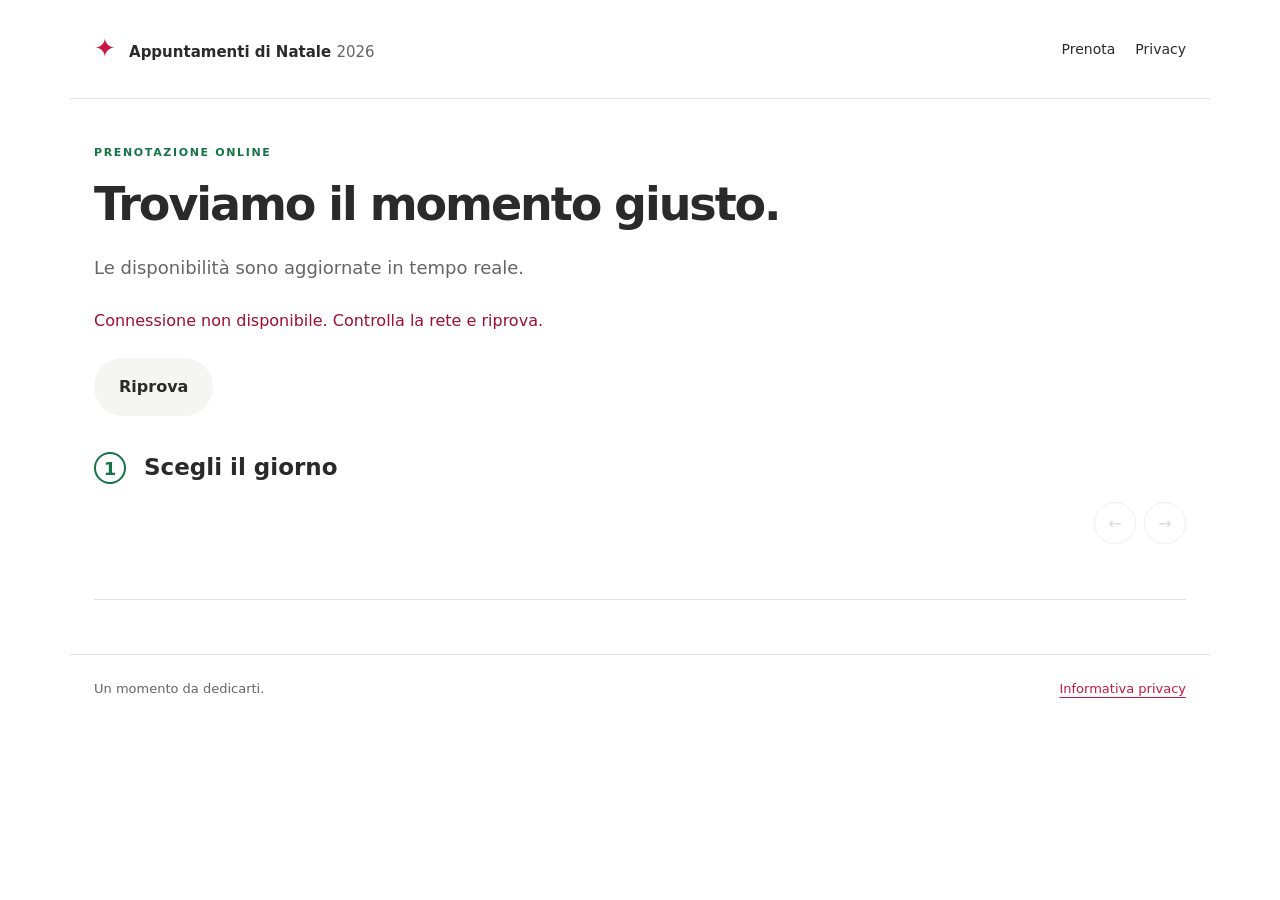
==== booking.html @ dcabae86 "Initial Beta commit" ====
<!doctype html>
<html lang="it">

<head>
    <meta charset="utf-8">
    <meta name="viewport" content="width=device-width, initial-scale=1">
    <meta name="description" content="Scegli il giorno e l’orario del tuo appuntamento di Natale.">
    <title>Prenota · Natale 2026</title>
    <link rel="stylesheet" href="./assets/css/reset.css">
    <link rel="stylesheet" href="./assets/css/variables.css">
    <link rel="stylesheet" href="./assets/css/site.css">
</head>

<body><a class="skip" href="#main">Vai al contenuto</a>
    <header class="site-header"><a class="brand" href="./index.html"><span class="brand-mark"
                aria-hidden="true">✦</span> Appuntamenti di Natale <span class="year">2026</span></a>
        <nav aria-label="Menu principale"><a href="./booking.html">Prenota</a><a href="./privacy.html">Privacy</a></nav>
    </header>
    <main id="main" class="booking-page">
        <p class="eyebrow">PRENOTAZIONE ONLINE</p>
        <h1>Troviamo il momento giusto.</h1>
        <p class="lead">Le disponibilità sono aggiornate in tempo reale.</p><noscript>Per prenotare è necessario
            attivare JavaScript.</noscript>
        <p id="status" class="status" role="status" aria-live="polite">Caricamento delle disponibilità…</p><button
            id="retry" class="secondary" hidden>Riprova</button>
        <section aria-labelledby="day-title">
            <h2 id="day-title"><span class="step-number">1</span> Scegli il giorno</h2>
            <div class="calendar-heading">
                <p id="period" class="muted"></p>
                <div class="calendar-nav"><button type="button" id="previous" aria-label="Giorni precedenti"
                        disabled>←</button><button type="button" id="next" aria-label="Giorni successivi"
                        disabled>→</button></div>
            </div>
            <div id="days" class="day-grid" aria-busy="true"></div>
        </section>
        <section id="time-section" aria-labelledby="time-title" hidden>
            <h2 id="time-title"><span class="step-number">2</span> Scegli l’orario</h2>
            <p id="selected-day" class="muted"></p>
            <div id="slots" class="slot-grid"></div>
        </section>
        <section id="details-section" aria-labelledby="details-title" hidden>
            <h2 id="details-title"><span class="step-number">3</span> Lascia i tuoi dati</h2>
            <p>Manca poco alla conferma. Compila i campi e controlla il riepilogo.</p>
            <form id="booking-form">
                <div class="form-fields"><label for="name">Nome e cognome <span
                            aria-hidden="true">*</span></label><input id="name" name="name" autocomplete="name"
                        maxlength="120" required><label for="email">Email <span
                            aria-hidden="true">*</span></label><input id="email" name="email" type="email"
                        autocomplete="email" maxlength="254" required><label for="phone">Telefono <span
                            class="muted">(facoltativo)</span></label><input id="phone" name="phone" type="tel"
                        autocomplete="tel" maxlength="30"><label class="checkbox"><input id="privacy" type="checkbox"
                            required><span>Confermo di aver letto l’<a href="./privacy.html" target="_blank"
                                rel="noopener">informativa privacy</a>. *</span></label></div>
                <div class="summary">
                    <p class="eyebrow">IL TUO APPUNTAMENTO</p>
                    <p id="summary"></p>
                    <p id="duration" class="muted"></p>
                </div>
                <div id="captcha"></div><button class="primary submit" id="submit" type="submit">Conferma appuntamento
                    <span aria-hidden="true">→</span></button>
                <p id="form-error" role="alert" tabindex="-1"></p>
            </form>
        </section>
    </main>
    <footer><span>Un momento da dedicarti.</span><a href="./privacy.html">Informativa privacy</a></footer>
    <script src="./assets/js/config.js"></script>
    <script type="module" src="./assets/js/main.js"></script>
    <script type="module" src="./assets/js/booking.js"></script>
</body>

</html>
---- assets/css/variables.css ----
:root{--accent:#c81743;--accent-dark:#9e1032;--green:#147445;--ink:#292a29;--muted:#646666;--line:#e2e3e5;--wash:#f5f5f3;--paper:#fff;--radius:18px;--space:24px;--width:1140px;--font:system-ui,-apple-system,BlinkMacSystemFont,"Segoe UI",sans-serif}
---- assets/css/site.css ----
body{font-family:var(--font);color:var(--ink);background:var(--paper);line-height:1.6}a{color:var(--accent);text-underline-offset:4px}button:disabled{cursor:not-allowed;opacity:.5}:focus-visible{outline:3px solid var(--green);outline-offset:4px}.skip{position:absolute;top:-100px;background:white;padding:12px;z-index:10}.skip:focus{top:0}.site-header,main,footer{max-width:var(--width);margin:auto;padding:24px}.site-header{display:flex;align-items:center;justify-content:space-between;border-bottom:1px solid var(--line);gap:18px}.brand{font-size:15px;color:var(--ink);font-weight:750;text-decoration:none}.brand-mark{color:var(--accent);font-size:26px;margin-right:8px}.year{font-weight:400;color:var(--muted)}nav{display:flex;gap:20px;font-size:14px}nav a{color:var(--ink);text-decoration:none}.eyebrow{font-size:11px;letter-spacing:.15em;font-weight:750;color:var(--green);margin-bottom:18px}h1{font-size:clamp(32px,5vw,60px);line-height:1.1;letter-spacing:-.045em;font-weight:650;margin-bottom:24px}h2{font-size:23px;line-height:1.4;margin-bottom:18px;font-weight:650}p{margin-bottom:16px}.lead{font-size:18px;color:var(--muted);max-width:590px}.muted{color:var(--muted);font-size:14px}.primary,.secondary{display:inline-flex;align-items:center;justify-content:center;gap:24px;border:0;border-radius:40px;text-decoration:none;font-weight:650;padding:16px 25px;background:var(--accent);color:white}.primary:hover{background:var(--accent-dark)}.secondary{background:var(--wash);color:var(--ink)}.hero{display:grid;gap:36px;padding:42px 0}.hero .primary{margin:14px 0 20px}.hero-art{min-height:290px;background:#f2f4ef;border-radius:var(--radius);position:relative;overflow:hidden;display:flex;justify-content:center;align-items:center}.star{font-size:150px;color:var(--green);z-index:1}.ring{position:absolute;width:230px;height:230px;border:1px solid #c1cbbb;border-radius:50%}.ring-one{transform:translate(-75px,-20px)}.ring-two{transform:translate(70px,55px)}.art-caption{position:absolute;bottom:22px;left:25px;font-size:13px;line-height:1.4;color:var(--green)}.how{padding:35px 0;border-top:1px solid var(--line)}.steps-info{display:grid;gap:26px}.steps-info h2{font-size:20px;margin:12px 0 8px}.steps-info p{font-size:15px;color:var(--muted)}.step-number{display:inline-flex;border:2px solid var(--green);border-radius:50%;width:32px;height:32px;align-items:center;justify-content:center;font-size:18px;color:var(--green);margin-right:10px;flex-shrink:0}.booking-page{padding-top:45px}.booking-page h1{font-size:clamp(32px,4vw,46px)}.booking-page section{padding:26px 0;border-bottom:1px solid var(--line)}.calendar-heading{display:flex;justify-content:space-between;align-items:center;gap:12px}.calendar-nav{display:flex;gap:8px}.calendar-nav button{background:white;border:1px solid var(--line);border-radius:50%;width:42px;height:42px}.day-grid{display:grid;grid-template-columns:repeat(2,minmax(0,1fr));gap:10px;margin-top:20px}.day-card{min-height:115px;background:white;border:2px solid var(--line);border-radius:14px;padding:16px 8px;text-align:center}.day-card span{display:block;font-size:13px}.day-card strong{display:block;font-size:19px;font-weight:600;margin:5px 0}.day-card small{color:var(--muted);font-size:12px}.day-card.selected,.slot.selected{border-color:var(--accent);background:#fff2f5;color:var(--accent)}.day-card:disabled{background:#e8e8e9;opacity:1;color:#686868}.slot-grid{display:flex;flex-wrap:wrap;gap:12px}.slot{padding:11px 21px;background:white;border:2px solid var(--line);border-radius:10px;color:var(--accent);font-weight:650}.form-fields{max-width:590px;display:grid;gap:7px;margin-top:28px}.form-fields>input{border:2px solid var(--line);padding:14px 22px;border-radius:40px;width:100%;margin-bottom:12px}.form-fields label{font-size:14px;font-weight:550}.checkbox{display:flex;align-items:flex-start;gap:12px;margin:14px 0}.checkbox input{width:20px;height:20px;accent-color:var(--accent);margin-top:3px;flex-shrink:0}.summary{background:var(--wash);border-radius:var(--radius);padding:22px;margin:25px 0}.summary p:last-child{margin-bottom:0}.submit{width:100%}.status{color:var(--muted);margin:25px 0}.status.error,#form-error{color:#a00d30}.status:empty,#form-error:empty{display:none}.confirmation{max-width:760px;text-align:center;padding-top:70px;padding-bottom:70px}.confirmation-mark{display:inline-flex;border-radius:50%;background:#edf5ee;color:var(--green);width:75px;height:75px;align-items:center;justify-content:center;font-size:36px;margin-bottom:30px}.confirmation h1{font-size:42px}.confirmation .summary{overflow-wrap:anywhere}.prose{max-width:780px;padding-top:50px;padding-bottom:70px}.prose h1{font-size:40px}.prose h2{margin-top:28px}.notice{background:#fff4dc;padding:20px;border-radius:12px;margin:24px 0}footer{border-top:1px solid var(--line);display:flex;flex-wrap:wrap;justify-content:space-between;gap:15px;font-size:13px;color:var(--muted);margin-top:30px}@media(min-width:700px){.hero{grid-template-columns:1.3fr 1fr;padding:75px 0;align-items:center}.hero-art{min-height:430px}.steps-info{grid-template-columns:repeat(3,1fr)}.day-grid{grid-template-columns:repeat(5,minmax(0,1fr))}.day-card{min-height:155px}.day-card strong{font-size:22px}.booking-page section{padding:35px 0}.site-header{padding-top:28px;padding-bottom:28px}.form-fields{gap:9px}}@media(prefers-reduced-motion:no-preference){button,a{transition:background-color .15s,border-color .15s}}
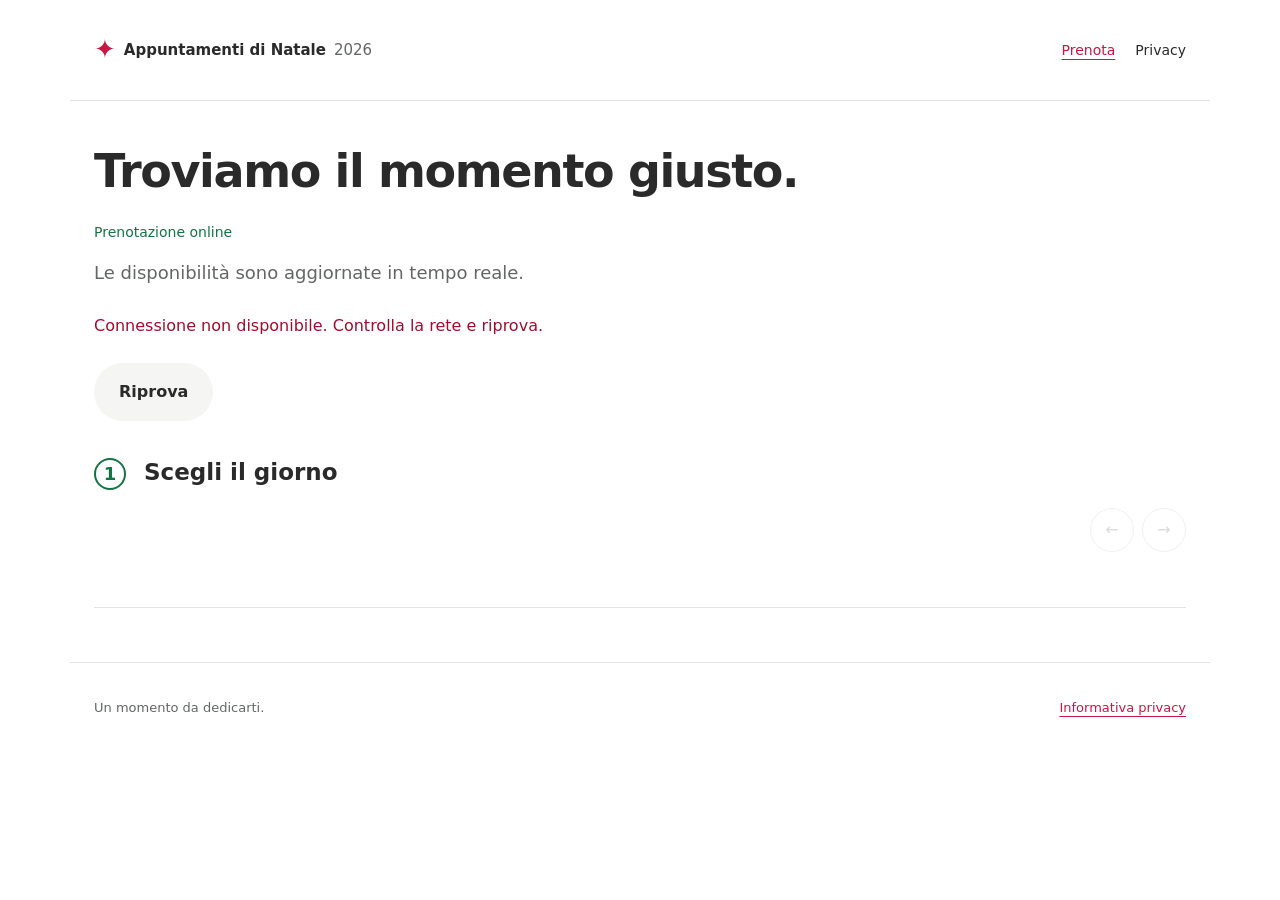
==== commit a15b50e3: "Added photos" ====
--- a/booking.html
+++ b/booking.html
@@ -14,11 +14,11 @@
 <body><a class="skip" href="#main">Vai al contenuto</a>
     <header class="site-header"><a class="brand" href="./index.html"><span class="brand-mark"
                 aria-hidden="true">✦</span> Appuntamenti di Natale <span class="year">2026</span></a>
-        <nav aria-label="Menu principale"><a href="./booking.html">Prenota</a><a href="./privacy.html">Privacy</a></nav>
+        <nav aria-label="Menu principale"><a href="./booking.html" aria-current="page">Prenota</a><a href="./privacy.html">Privacy</a></nav>
     </header>
     <main id="main" class="booking-page">
-        <p class="eyebrow">PRENOTAZIONE ONLINE</p>
         <h1>Troviamo il momento giusto.</h1>
+        <p class="season-note">Prenotazione online</p>
         <p class="lead">Le disponibilità sono aggiornate in tempo reale.</p><noscript>Per prenotare è necessario
             attivare JavaScript.</noscript>
         <p id="status" class="status" role="status" aria-live="polite">Caricamento delle disponibilità…</p><button
@@ -68,4 +68,4 @@
     <script type="module" src="./assets/js/booking.js"></script>
 </body>
 
-</html>+</html>
--- a/assets/css/variables.css
+++ b/assets/css/variables.css
@@ -1 +1 @@
-:root{--accent:#c81743;--accent-dark:#9e1032;--green:#147445;--ink:#292a29;--muted:#646666;--line:#e2e3e5;--wash:#f5f5f3;--paper:#fff;--radius:18px;--space:24px;--width:1140px;--font:system-ui,-apple-system,BlinkMacSystemFont,"Segoe UI",sans-serif}
+:root{--accent:#c81743;--accent-dark:#9e1032;--green:#147445;--ink:#292a29;--muted:#646666;--line:#e2e3e5;--wash:#f5f5f3;--paper:#fff;--radius:18px;--space:24px;--selection:#f9dce3;--width:1140px;--font:system-ui,-apple-system,BlinkMacSystemFont,"Segoe UI",sans-serif}
--- a/assets/css/site.css
+++ b/assets/css/site.css
@@ -1 +1,89 @@
-body{font-family:var(--font);color:var(--ink);background:var(--paper);line-height:1.6}a{color:var(--accent);text-underline-offset:4px}button:disabled{cursor:not-allowed;opacity:.5}:focus-visible{outline:3px solid var(--green);outline-offset:4px}.skip{position:absolute;top:-100px;background:white;padding:12px;z-index:10}.skip:focus{top:0}.site-header,main,footer{max-width:var(--width);margin:auto;padding:24px}.site-header{display:flex;align-items:center;justify-content:space-between;border-bottom:1px solid var(--line);gap:18px}.brand{font-size:15px;color:var(--ink);font-weight:750;text-decoration:none}.brand-mark{color:var(--accent);font-size:26px;margin-right:8px}.year{font-weight:400;color:var(--muted)}nav{display:flex;gap:20px;font-size:14px}nav a{color:var(--ink);text-decoration:none}.eyebrow{font-size:11px;letter-spacing:.15em;font-weight:750;color:var(--green);margin-bottom:18px}h1{font-size:clamp(32px,5vw,60px);line-height:1.1;letter-spacing:-.045em;font-weight:650;margin-bottom:24px}h2{font-size:23px;line-height:1.4;margin-bottom:18px;font-weight:650}p{margin-bottom:16px}.lead{font-size:18px;color:var(--muted);max-width:590px}.muted{color:var(--muted);font-size:14px}.primary,.secondary{display:inline-flex;align-items:center;justify-content:center;gap:24px;border:0;border-radius:40px;text-decoration:none;font-weight:650;padding:16px 25px;background:var(--accent);color:white}.primary:hover{background:var(--accent-dark)}.secondary{background:var(--wash);color:var(--ink)}.hero{display:grid;gap:36px;padding:42px 0}.hero .primary{margin:14px 0 20px}.hero-art{min-height:290px;background:#f2f4ef;border-radius:var(--radius);position:relative;overflow:hidden;display:flex;justify-content:center;align-items:center}.star{font-size:150px;color:var(--green);z-index:1}.ring{position:absolute;width:230px;height:230px;border:1px solid #c1cbbb;border-radius:50%}.ring-one{transform:translate(-75px,-20px)}.ring-two{transform:translate(70px,55px)}.art-caption{position:absolute;bottom:22px;left:25px;font-size:13px;line-height:1.4;color:var(--green)}.how{padding:35px 0;border-top:1px solid var(--line)}.steps-info{display:grid;gap:26px}.steps-info h2{font-size:20px;margin:12px 0 8px}.steps-info p{font-size:15px;color:var(--muted)}.step-number{display:inline-flex;border:2px solid var(--green);border-radius:50%;width:32px;height:32px;align-items:center;justify-content:center;font-size:18px;color:var(--green);margin-right:10px;flex-shrink:0}.booking-page{padding-top:45px}.booking-page h1{font-size:clamp(32px,4vw,46px)}.booking-page section{padding:26px 0;border-bottom:1px solid var(--line)}.calendar-heading{display:flex;justify-content:space-between;align-items:center;gap:12px}.calendar-nav{display:flex;gap:8px}.calendar-nav button{background:white;border:1px solid var(--line);border-radius:50%;width:42px;height:42px}.day-grid{display:grid;grid-template-columns:repeat(2,minmax(0,1fr));gap:10px;margin-top:20px}.day-card{min-height:115px;background:white;border:2px solid var(--line);border-radius:14px;padding:16px 8px;text-align:center}.day-card span{display:block;font-size:13px}.day-card strong{display:block;font-size:19px;font-weight:600;margin:5px 0}.day-card small{color:var(--muted);font-size:12px}.day-card.selected,.slot.selected{border-color:var(--accent);background:#fff2f5;color:var(--accent)}.day-card:disabled{background:#e8e8e9;opacity:1;color:#686868}.slot-grid{display:flex;flex-wrap:wrap;gap:12px}.slot{padding:11px 21px;background:white;border:2px solid var(--line);border-radius:10px;color:var(--accent);font-weight:650}.form-fields{max-width:590px;display:grid;gap:7px;margin-top:28px}.form-fields>input{border:2px solid var(--line);padding:14px 22px;border-radius:40px;width:100%;margin-bottom:12px}.form-fields label{font-size:14px;font-weight:550}.checkbox{display:flex;align-items:flex-start;gap:12px;margin:14px 0}.checkbox input{width:20px;height:20px;accent-color:var(--accent);margin-top:3px;flex-shrink:0}.summary{background:var(--wash);border-radius:var(--radius);padding:22px;margin:25px 0}.summary p:last-child{margin-bottom:0}.submit{width:100%}.status{color:var(--muted);margin:25px 0}.status.error,#form-error{color:#a00d30}.status:empty,#form-error:empty{display:none}.confirmation{max-width:760px;text-align:center;padding-top:70px;padding-bottom:70px}.confirmation-mark{display:inline-flex;border-radius:50%;background:#edf5ee;color:var(--green);width:75px;height:75px;align-items:center;justify-content:center;font-size:36px;margin-bottom:30px}.confirmation h1{font-size:42px}.confirmation .summary{overflow-wrap:anywhere}.prose{max-width:780px;padding-top:50px;padding-bottom:70px}.prose h1{font-size:40px}.prose h2{margin-top:28px}.notice{background:#fff4dc;padding:20px;border-radius:12px;margin:24px 0}footer{border-top:1px solid var(--line);display:flex;flex-wrap:wrap;justify-content:space-between;gap:15px;font-size:13px;color:var(--muted);margin-top:30px}@media(min-width:700px){.hero{grid-template-columns:1.3fr 1fr;padding:75px 0;align-items:center}.hero-art{min-height:430px}.steps-info{grid-template-columns:repeat(3,1fr)}.day-grid{grid-template-columns:repeat(5,minmax(0,1fr))}.day-card{min-height:155px}.day-card strong{font-size:22px}.booking-page section{padding:35px 0}.site-header{padding-top:28px;padding-bottom:28px}.form-fields{gap:9px}}@media(prefers-reduced-motion:no-preference){button,a{transition:background-color .15s,border-color .15s}}
+body{font-family:var(--font);color:var(--ink);background:var(--paper);line-height:1.6}a{color:var(--accent);text-underline-offset:4px}button:disabled{cursor:not-allowed;opacity:.5}:focus-visible{outline:3px solid var(--green);outline-offset:4px}.skip{position:absolute;top:-100px;background:white;padding:12px;z-index:10}.skip:focus{top:0}.site-header,main,footer{max-width:var(--width);margin:auto;padding:24px}.site-header{display:flex;align-items:center;justify-content:space-between;border-bottom:1px solid var(--line);gap:18px}.brand{font-size:15px;color:var(--ink);font-weight:750;text-decoration:none}.brand-mark{color:var(--accent);font-size:26px;margin-right:8px}.year{font-weight:400;color:var(--muted)}nav{display:flex;gap:20px;font-size:14px}nav a{color:var(--ink);text-decoration:none}.eyebrow{font-size:12px;letter-spacing:.15em;font-weight:750;color:var(--green);margin-bottom:18px}h1{font-size:clamp(32px,5vw,60px);line-height:1.1;letter-spacing:-.03em;font-weight:650;margin-bottom:24px}h2{font-size:23px;line-height:1.4;margin-bottom:18px;font-weight:650}p{margin-bottom:16px}.lead{font-size:18px;color:var(--muted);max-width:590px}.muted{color:var(--muted);font-size:14px}.primary,.secondary{display:inline-flex;align-items:center;justify-content:center;gap:24px;border:0;border-radius:40px;text-decoration:none;font-weight:650;padding:16px 25px;background:var(--accent);color:white}.primary:hover{background:var(--accent-dark)}.secondary{background:var(--wash);color:var(--ink)}.hero{display:grid;gap:36px;padding:42px 0}.hero .primary{margin:14px 0 20px}.how{padding:35px 0;border-top:1px solid var(--line)}.steps-info{display:grid;gap:26px}.steps-info h2{font-size:20px;margin:12px 0 8px}.steps-info p{font-size:15px;color:var(--muted)}.step-number{display:inline-flex;border:2px solid var(--green);border-radius:50%;width:32px;height:32px;align-items:center;justify-content:center;font-size:18px;color:var(--green);margin-right:10px;flex-shrink:0}.booking-page{padding-top:45px}.booking-page h1{font-size:clamp(32px,4vw,46px)}.booking-page section{padding:26px 0;border-bottom:1px solid var(--line)}.calendar-heading{display:flex;justify-content:space-between;align-items:center;gap:12px}.calendar-nav{display:flex;gap:8px}.calendar-nav button{background:white;border:1px solid var(--line);border-radius:50%;width:44px;height:44px}.day-grid{display:grid;grid-template-columns:repeat(2,minmax(0,1fr));gap:10px;margin-top:20px}.day-card {
+  display: flex;
+  flex-direction: column;
+  align-items: center;
+  justify-content: center;
+  gap: 5px;
+  width: 100%;
+  min-height: 140px;
+  height: auto;
+  padding: 16px 10px;
+  appearance: none;
+  -webkit-appearance: none;
+  background: var(--paper);
+  border: 2px solid var(--line);
+  border-radius: 14px;
+  text-align: center;
+}
+.day-card > * { display: block; flex-shrink: 0; max-width: 100%; }
+.day-card span { font-size: 13px; line-height: 1.4; }
+.day-card strong { font-size: 19px; font-weight: 600; line-height: 1.4; margin: 0; }
+.day-card small { color: var(--muted); font-size: 12px; line-height: 1.4; }
+.day-card.selected,.slot.selected{border-color:var(--accent);background:#fff2f5;color:var(--accent)}.day-card:disabled{background:#e8e8e9;opacity:1;color:#686868}.slot-grid{display:flex;flex-wrap:wrap;gap:12px}.slot{padding:11px 21px;background:white;border:2px solid var(--line);border-radius:10px;color:var(--accent);font-weight:650}.form-fields{max-width:590px;display:grid;gap:7px;margin-top:28px}.form-fields>input{border:2px solid var(--line);padding:14px 22px;border-radius:40px;width:100%;margin-bottom:12px}.form-fields label{font-size:14px;font-weight:550}.checkbox{display:flex;align-items:flex-start;gap:12px;margin:14px 0}.checkbox input{width:20px;height:20px;accent-color:var(--accent);margin-top:3px;flex-shrink:0}.summary{background:var(--wash);border-radius:var(--radius);padding:22px;margin:25px 0}.summary p:last-child{margin-bottom:0}.submit{width:100%}.status{color:var(--muted);margin:25px 0}.status.error,#form-error{color:#a00d30}.status:empty,#form-error:empty{display:none}.confirmation{max-width:760px;text-align:center;padding-top:70px;padding-bottom:70px}.confirmation-mark{display:inline-flex;border-radius:50%;background:#edf5ee;color:var(--green);width:75px;height:75px;align-items:center;justify-content:center;font-size:36px;margin-bottom:30px}.confirmation h1{font-size:42px}.confirmation .summary{overflow-wrap:anywhere}.prose{max-width:780px;padding-top:50px;padding-bottom:70px}.prose h1{font-size:40px}.prose h2{margin-top:28px}.notice{background:#fff4dc;padding:20px;border-radius:12px;margin:24px 0}footer{border-top:1px solid var(--line);display:flex;flex-wrap:wrap;justify-content:space-between;gap:15px;font-size:13px;color:var(--muted);margin-top:30px}@media(min-width:700px){.steps-info{grid-template-columns:repeat(3,1fr)}.day-grid{grid-template-columns:repeat(5,minmax(0,1fr))}.day-card{min-height:155px}.day-card strong{font-size:22px}.booking-page section{padding:35px 0}.site-header{padding-top:28px;padding-bottom:28px}.form-fields{gap:9px}}@media(prefers-reduced-motion:no-preference){button,a{transition:background-color .15s,border-color .15s}}
+
+/* Photography follows the existing red, green, and white visual language. */
+.hero-gallery {
+  display: grid;
+  grid-template-columns: repeat(2, minmax(0, 1fr));
+  gap: 12px;
+  min-width: 0;
+  align-self: center;
+}
+.hero-gallery img {
+  width: 100%;
+  height: auto;
+  aspect-ratio: 3 / 2;
+  object-fit: cover;
+  border-radius: var(--radius);
+  background: var(--wash);
+}
+.hero-gallery .hero-photo { grid-column: 1 / -1; }
+.confirmation-photo { max-width: 440px; margin: 28px auto; }
+.confirmation-photo img {
+  width: 100%;
+  height: auto;
+  aspect-ratio: 3 / 2;
+  object-fit: cover;
+  border-radius: var(--radius);
+}
+.confirmation-photo figcaption {
+  margin-top: 16px;
+  color: var(--green);
+  font-size: 24px;
+  font-weight: 650;
+  line-height: 1.3;
+}
+.hero > div { min-width: 0; }
+.season-note { color: var(--green); font-size: 14px; }
+h1 { text-wrap: balance; }
+::selection { background: var(--selection); color: var(--ink); }
+input { caret-color: var(--accent); }
+.site-header { flex-wrap: wrap; }
+.brand { display: inline-flex; align-items: center; gap: 8px; }
+.brand-mark { margin-right: 0; }
+nav a { display: inline-flex; align-items: center; min-height: 44px; }
+nav a[aria-current="page"] { color: var(--accent); text-decoration: underline; }
+.calendar-nav { flex-shrink: 0; }
+.calendar-heading .muted { margin-bottom: 0; }
+.day-card, .slot { font-variant-numeric: tabular-nums; }
+.form-fields > input { min-width: 0; font-size: 16px; }
+.checkbox { min-height: 44px; padding-block: 8px; }
+footer a { display: inline-flex; align-items: center; min-height: 44px; }
+footer { align-items: center; }
+@media (max-width: 519px) {
+  .site-header { gap: 8px; padding-block: 16px; }
+  .brand { width: 100%; font-size: 14px; }
+  nav { gap: 24px; }
+  .hero { gap: 28px; padding: 32px 0; }
+  .hero h1 br { display: none; }
+  .hero .primary { width: 100%; }
+  .hero .primary, .submit { gap: 12px; padding-inline: 16px; }
+  .booking-page { padding-top: 32px; }
+  .calendar-heading { align-items: flex-start; }
+  .confirmation { padding-top: 40px; padding-bottom: 40px; }
+  .confirmation h1, .prose h1 { font-size: clamp(30px, 8vw, 40px); }
+}
+@media (min-width: 800px) {
+  .hero { grid-template-columns: minmax(0, 1fr) minmax(0, 1fr); padding: 64px 0; align-items: center; }
+  .hero h1 { font-size: clamp(36px, 4.4vw, 54px); }
+}
